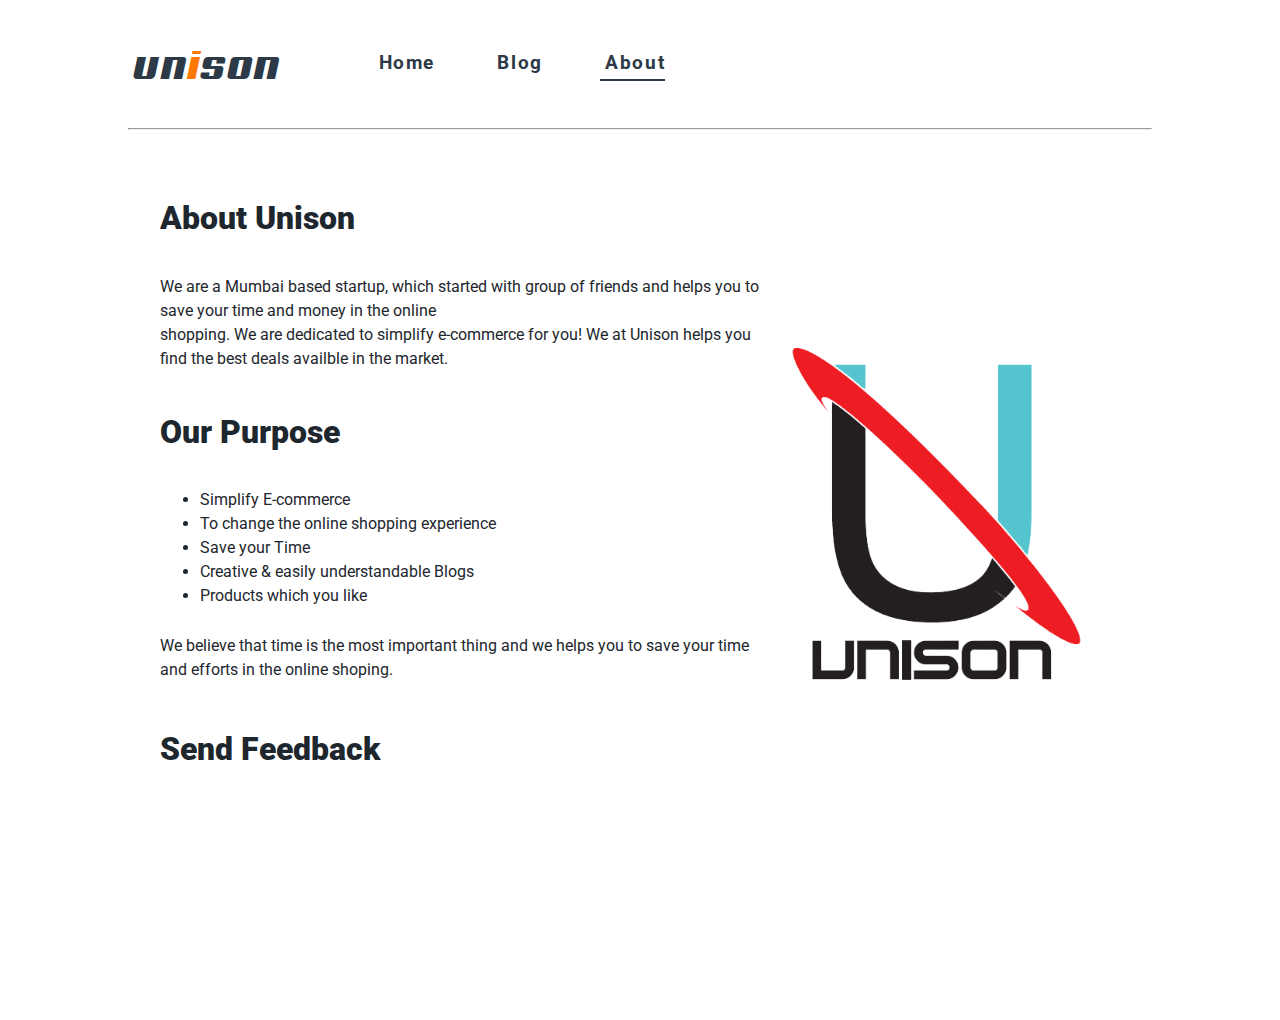
==== about.html @ 6be66cce "Add files via upload" ====
<!DOCTYPE html>
<html lang="en">

<head>
    <meta charset="UTF-8">
    <meta http-equiv="X-UA-Compatible" content="IE=edge">
    <meta name="viewport" content="width=device-width, initial-scale=1.0">
    <title>Unison || About</title>
    <meta name="theme-color" content="#ff7900">
    <!-- Favicon -->
    <link rel="shortcut icon" href="images/logo.png" type="image/x-icon">
    <!-- CSS  -->
    <link rel="stylesheet" href="style/style.css">
    <!-- Link Swiper's CSS -->
    <link rel="stylesheet" href="https://unpkg.com/swiper/swiper-bundle.min.css" />
    <!-- Font Awesome cdn -->
    <link rel="stylesheet" href="https://use.fontawesome.com/releases/v5.15.4/css/all.css"
        integrity="sha384-DyZ88mC6Up2uqS4h/KRgHuoeGwBcD4Ng9SiP4dIRy0EXTlnuz47vAwmeGwVChigm" crossorigin="anonymous">
</head>

<body>

    <!-- Navigation bar  -->
    <nav class="navigation max_width_1 margin_auto margin_div">
        <div class="nav_left">
            <div class="header"> <a href="#" class="company_name">un<span>i</span>son</a></div>
            <input type="checkbox" id="openSideBarMenu">
            <label for="openSideBarMenu" class="sideBarIconToggle">
                <div class="spinner top_spinner"></div>
                <div class="spinner middle_spinner"></div>
                <div class="spinner bottom_spinner"></div>
            </label>
            <div id="sideBarMenu">

                <ul>
                    <li><a href="index.html" class="inactive"><i class="fas fa-home fa_icon"></i>home</a></li>
                    <li><a href="blog.html" class="inactive underline_hover"><i class="fas fa-blog fa_icon"></i>blog</a>
                    </li>
                    <li><a href="about.html" class="active underline_hover"><i
                                class="fas fa-address-card fa_icon"></i>about</a></li>
                </ul>
            </div>
        </div>
    </nav>

    <!-- hr after content section -->
    <div class="max_width_1 margin_auto margin_div">
        <hr>
    </div>

    <div class="about">
        <div class="about_content">
            <h1>About Unison</h1>
            <p> We are a Mumbai based startup, which started with group of friends and helps you to save your time and
                money in the online <span> shopping. We are dedicated to simplify e-commerce for you! We at Unison helps
                    you
                    find the best deals availble in the market.</span> </p>

            <h2>Our Purpose</h2>
            <ul>
                <li>Simplify E-commerce</li>
                <li>To change the online shopping experience</li>
                <li>Save your Time</li>
                <li>Creative & easily understandable Blogs</li>
                <li>Products which you like</li>
            </ul>

            <p>We believe that time is the most important thing and we helps you to save your time and efforts in the
                online shoping.</p>


            <div class="social_icons">
                <h3>Send Feedback</h3>
                <ul>
                    <li><a href="https://www.facebook.com/unison2/" target="_blank"><i
                                class="fab fa-facebook-square facebook"></i></a></li>
                    <li><a href="https://www.instagram.com/main_unison/" target="_blank"><i
                                class="fab fa-instagram instagram"></i></a></li>
                    <li><a href="https://twitter.com/main_unison" target="_blank"><i
                                class="fab fa-twitter twitter"></i></a>
                    </li>
                    <li><a href="https://www.youtube.com/channel/UC8-IPt68KgffmS6Lk6WALVA" target="_blank"><i
                                class="fab fa-youtube youtube"></i></a>
                    </li>
                </ul>
            </div>

        </div>

        <div class="about_image">
            <img src="images/logo.png" alt="Unison Logo">
        </div>
    </div>


    </div>

    <!-- hr after content section -->
    <div class="max_width_1 margin_auto margin_div">
        <hr>
    </div>

    <!-- Footer section -->
    <footer class="footer">
        <p class="font_fam_2">Copyright &copy; <a href="#"><b>UNISON</b></a> </p>
        <b>
            <p class="font_fam_2"><a href="mailto:mainunison@gmail.com" target="blank"> <i class="far fa-envelope"></i>
                    Send a mail</a></p>
        </b>

    </footer>
</body>

</html>
---- style/style.css ----
@import url("https://fonts.googleapis.com/css2?family=Baloo+Bhaina+2:wght@500&family=Poppins:wght@600&family=Roboto&family=Ubuntu:wght@500&display=swap");
@font-face {
  font-family: header_font;
  src: url(../fonts/Aero.ttf);
}

.max_width_1 {
  max-width: 80vw;
}

.max_width_2 {
  max-width: 60vw;
}

.margin_auto {
  margin: auto;
}

.margin_div {
  margin-top: 1rem;
  margin-bottom: 1rem;
}

.font_fam_1 {
  font-family: "Baloo Bhaina 2", cursive;
}

.font_fam_2 {
  font-family: "Roboto", sans-serif;
}

.active {
  border-bottom: 2px solid #2c3a47;
}

.inactive:hover {
  border-bottom: 2px solid #cdcdcd;
}

.form_input {
  padding: 9px 22px;
  font-size: 1rem;
  outline: none;
  margin: 0rem 0.7rem;
  font-family: "Roboto", sans-serif;
  border: 0.1rem solid #c7c7c7;
  border-radius: 1.3rem;
}

.form_input:focus {
  border: 0.1rem solid black;
}

.btn {
  padding: 8px 20px;
  font-family: "Roboto", sans-serif;
  font-size: 1rem;
  cursor: pointer;
  background-color: white;
  border: 0.1rem solid black;
  border-radius: 1.3rem;
  -webkit-transition: all 0.3s ease-in-out;
  transition: all 0.3s ease-in-out;
}

.btn:hover {
  background: #1e272e;
  color: white;
}

.fa_icon {
  margin-right: 0.3rem;
}

.facebook:hover {
  color: #4267b2;
}

.instagram:hover {
  color: #c13584;
}

.twitter:hover {
  color: #1da1f2;
}

.youtube:hover {
  color: #ff0000;
}

@media (min-width: 240px) and (max-width: 1200px) {
  body {
    font-size: 55%;
  }
  .max_width_1 {
    max-width: 100vw;
  }
  .max_width_2 {
    max-width: 100vw;
  }
  #openSideBarMenu {
    display: block;
  }
  .responsive_center_btn {
    -ms-flex-item-align: center;
        -ms-grid-row-align: center;
        align-self: center;
    margin-top: 2rem;
  }
  .text_align_center {
    text-align: center;
  }
  .navigation {
    margin: 0;
    padding-top: 0px;
    padding-bottom: 0px;
    padding-right: 0px;
    padding-left: 0px;
  }
  .navigation .popup_bg .popup .blog_search {
    position: relative;
    z-index: 200;
  }
  .header {
    background-color: #fff;
    width: 100vw;
    height: 5rem;
    position: fixed;
    top: 0;
    left: 0;
    z-index: 10;
    display: -webkit-box;
    display: -ms-flexbox;
    display: flex;
    -webkit-box-pack: center;
        -ms-flex-pack: center;
            justify-content: center;
    -webkit-box-align: center;
        -ms-flex-align: center;
            align-items: center;
  }
  #openSideBarMenu:checked ~ #sideBarMenu {
    -webkit-transform: translateX(0px);
            transform: translateX(0px);
  }
  .sideBarIconToggle {
    width: 1.5rem;
    height: 1.5rem;
    position: absolute;
    z-index: 20;
    top: 2rem;
    left: 1rem;
    cursor: pointer;
  }
  #sideBarMenu {
    height: 100%;
    position: fixed;
    left: 0;
    top: 0rem;
    width: 100vw;
    margin-top: 5rem;
    z-index: 10;
    background-color: #fff;
    -webkit-transform: translateX(-100%);
            transform: translateX(-100%);
    -webkit-transition: -webkit-transform 250ms ease-in-out;
    transition: -webkit-transform 250ms ease-in-out;
    transition: transform 250ms ease-in-out;
    transition: transform 250ms ease-in-out, -webkit-transform 250ms ease-in-out;
  }
  #sideBarMenu ul {
    -webkit-box-orient: vertical;
    -webkit-box-direction: normal;
        -ms-flex-direction: column;
            flex-direction: column;
    margin: 0;
    padding: 0;
  }
  #sideBarMenu ul li a {
    margin: 2rem 0rem;
    display: block;
  }
  .spinner {
    height: 3px;
    background: #1e272e;
    -webkit-transition: all 0.3s ease-out;
    transition: all 0.3s ease-out;
  }
  .middle_spinner,
  .bottom_spinner {
    margin-top: 3px;
  }
  #openSideBarMenu:checked ~ .sideBarIconToggle > .spinner.middle_spinner {
    opacity: 0;
  }
  #openSideBarMenu:checked ~ .sideBarIconToggle > .spinner.top_spinner {
    -webkit-transform: rotate(135deg);
            transform: rotate(135deg);
    margin-top: 0.5rem;
  }
  #openSideBarMenu:checked ~ .sideBarIconToggle > .spinner.bottom_spinner {
    -webkit-transform: rotate(-135deg);
            transform: rotate(-135deg);
    margin-top: -0.57rem;
  }
  .search_icon {
    display: block !important;
    z-index: 200;
    position: fixed;
    right: 0.6rem;
    top: 1.5rem;
  }
  .content {
    height: auto !important;
    padding: 0rem .2rem !important;
  }
  .content .swiper-slide {
    display: -webkit-box;
    display: -ms-flexbox;
    display: flex;
    -webkit-box-orient: vertical;
    -webkit-box-direction: reverse;
        -ms-flex-direction: column-reverse;
            flex-direction: column-reverse;
  }
  .content .swiper-slide .content_left h1 {
    text-align: center;
  }
  .home_articles .show_more {
    display: -webkit-box;
    display: -ms-flexbox;
    display: flex;
    -webkit-box-pack: center;
        -ms-flex-pack: center;
            justify-content: center;
    -webkit-box-align: center;
        -ms-flex-align: center;
            align-items: center;
  }
  .popup_bg {
    position: fixed;
    width: 100%;
    height: 100vh;
    top: 0;
    left: 0;
    background-color: rgba(30, 39, 46, 0.55);
    display: -webkit-box;
    display: -ms-flexbox;
    display: flex;
    -webkit-box-pack: center;
        -ms-flex-pack: center;
            justify-content: center;
    -webkit-box-align: center;
        -ms-flex-align: center;
            align-items: center;
    visibility: hidden;
    opacity: 0;
    -webkit-transition: all 0.5s ease-in-out;
    transition: all 0.5s ease-in-out;
  }
  .popup_bg .popup {
    position: relative;
    background-color: white;
    width: 90%;
    height: 25vh;
    display: -webkit-box;
    display: -ms-flexbox;
    display: flex;
    -webkit-box-pack: none;
        -ms-flex-pack: none;
            justify-content: none;
    -webkit-box-align: center;
        -ms-flex-align: center;
            align-items: center;
    -webkit-box-orient: vertical;
    -webkit-box-direction: normal;
        -ms-flex-direction: column;
            flex-direction: column;
    padding: 0.5rem;
    border-radius: 0.5rem;
  }
  .popup_bg .popup .blog_search {
    margin-top: 2rem;
  }
  .bg_active {
    visibility: visible;
    opacity: 1;
  }
  .popup_close {
    position: absolute;
    top: 0.8rem;
    right: 0.8rem;
    font-weight: bold;
    cursor: pointer;
    font-size: 1.2rem;
    display: block !important;
  }
}

@media (min-width: 240px) and (max-width: 550px) {
  .home_articles .home_article {
    display: -webkit-box;
    display: -ms-flexbox;
    display: flex;
    -webkit-box-orient: vertical;
    -webkit-box-direction: normal;
        -ms-flex-direction: column;
            flex-direction: column;
    padding: 2rem 1rem !important;
  }
  .hide_responsive {
    display: none;
  }
  .content_right img {
    height: 15rem !important;
  }
  .home_article_content h3, .home_article_content p {
    line-height: 1.5;
  }
}

.about {
  display: -webkit-box;
  display: -ms-flexbox;
  display: flex;
  -webkit-box-pack: center;
      -ms-flex-pack: center;
          justify-content: center;
  -webkit-box-align: center;
      -ms-flex-align: center;
          align-items: center;
  padding: 2rem;
  height: auto;
  width: 80vw;
  margin: auto;
  font-family: "Roboto", sans-serif;
}

.about .about_content {
  display: -webkit-box;
  display: -ms-flexbox;
  display: flex;
  -webkit-box-pack: center;
      -ms-flex-pack: center;
          justify-content: center;
  -webkit-box-align: normal;
      -ms-flex-align: normal;
          align-items: normal;
  -webkit-box-orient: vertical;
  -webkit-box-direction: normal;
      -ms-flex-direction: column;
          flex-direction: column;
  color: #1e272e;
}

.about .about_content h1,
.about .about_content h2,
.about .about_content h3 {
  font-size: 2rem;
  font-weight: 900;
}

.about .about_content li,
.about .about_content p {
  font-size: 1rem;
  line-height: 1.5;
}

.about .about_content p span {
  display: inline-block;
}

.about .about_content .social_icons ul {
  display: -webkit-box;
  display: -ms-flexbox;
  display: flex;
  -webkit-box-pack: start;
      -ms-flex-pack: start;
          justify-content: flex-start;
  -webkit-box-align: center;
      -ms-flex-align: center;
          align-items: center;
  padding-left: 0;
}

.about .about_content .social_icons ul li {
  list-style: none;
}

.about .about_content .social_icons ul li a {
  margin: 0rem 1rem;
  font-size: 2rem;
  color: #1e272e;
}

.about .about_content .social_icons ul li a i {
  -webkit-transition: all 0.2s ease-in-out;
  transition: all 0.2s ease-in-out;
}

.about .about_image img {
  height: 25rem;
}

.facebook:hover {
  color: #4267b2;
}

.instagram:hover {
  color: #c13584;
}

.twitter:hover {
  color: #1da1f2;
}

.youtube:hover {
  color: #ff0000;
}

@media (min-width: 240px) and (max-width: 1200px) {
  .about {
    -webkit-box-orient: vertical;
    -webkit-box-direction: reverse;
        -ms-flex-direction: column-reverse;
            flex-direction: column-reverse;
    width: 100vw;
  }
  .about_image img {
    height: 15rem !important;
  }
}

.swiper {
  width: 100%;
  height: 100%;
}

.swiper-slide {
  /* Center slide text vertically */
  display: -webkit-box;
  display: -ms-flexbox;
  display: flex;
  -webkit-box-pack: center;
      -ms-flex-pack: center;
          justify-content: center;
  -webkit-box-align: center;
      -ms-flex-align: center;
          align-items: center;
}

.swiper-slide img {
  display: block;
  width: 100%;
  height: 100%;
}

.content {
  height: 35rem;
  display: -webkit-box;
  display: -ms-flexbox;
  display: flex;
  -webkit-box-pack: none;
      -ms-flex-pack: none;
          justify-content: none;
  -webkit-box-align: none;
      -ms-flex-align: none;
          align-items: none;
  padding: 0.7rem;
}

.content .content_left {
  font-family: "Baloo Bhaina 2", cursive;
  display: -webkit-box;
  display: -ms-flexbox;
  display: flex;
  -webkit-box-pack: center;
      -ms-flex-pack: center;
          justify-content: center;
  -webkit-box-align: none;
      -ms-flex-align: none;
          align-items: none;
  -webkit-box-orient: vertical;
  -webkit-box-direction: normal;
      -ms-flex-direction: column;
          flex-direction: column;
}

.content .content_left h1 {
  font-size: 2.3rem;
  padding: 0rem;
  margin: 0rem;
  text-align: left;
}

.content .content_left p {
  font-size: 1.2rem;
  margin: 0rem;
  text-align: left;
}

.content .content_left .btn {
  width: 8rem;
}

.content .content_right {
  width: 50%;
  display: -webkit-box;
  display: -ms-flexbox;
  display: flex;
  -webkit-box-pack: center;
      -ms-flex-pack: center;
          justify-content: center;
  -webkit-box-align: center;
      -ms-flex-align: center;
          align-items: center;
}

.content .content_right img {
  height: 20rem;
  width: auto;
}

.img_slider_anchor {
  display: inline-block;
}

.blog_search::-webkit-input-placeholder {
  font-family: "FontAwesome";
}

.blog_search:-ms-input-placeholder {
  font-family: "FontAwesome";
}

.blog_search::-ms-input-placeholder {
  font-family: "FontAwesome";
}

.blog_search::placeholder {
  font-family: "FontAwesome";
}

.blog_search {
  font-family: "Roboto", sans-serif;
}

body {
  margin: 0;
  height: 2000px;
}

.icon-bar {
  position: fixed;
  top: 50%;
  -webkit-transform: translateY(-50%);
          transform: translateY(-50%);
}

.icon-bar a {
  display: block;
  text-align: center;
  padding: 16px;
  -webkit-transition: all 0.3s ease;
  transition: all 0.3s ease;
  color: white;
  font-size: 20px;
  -webkit-transition: all .3s ease;
  transition: all .3s ease;
}

.icon-bar a:hover {
  background-color: #1e272e;
}

.blog_page_facebook {
  background: #3B5998;
  color: white;
}

.blog_page_twitter {
  background: #55ACEE;
  color: white;
}

.blog_page_google {
  background: #dd4b39;
  color: white;
}

.blog_page_linkedin {
  background: #007bb5;
  color: white;
}

.blog_page_youtube {
  background: #bb0000;
  color: white;
}

.blog_page_content {
  margin-left: 75px;
  font-size: 30px;
}

/* Content */
body {
  overflow-x: hidden;
  scroll-behavior: smooth;
}

.article_content_page {
  padding: 1rem 5.625rem;
  font-family: "Roboto", sans-serif;
}

.article_content_page h1 {
  font-family: "Poppins", sans-serif;
  font-size: 3.5rem;
}

.article_content_page p {
  line-height: 1.9;
  font-size: 1rem;
}

.article_content_page img {
  max-height: 31.25rem;
  max-width: 18.125rem;
}

/* Share Buttons */
.share-btn-container {
  background: #fff;
  display: -webkit-box;
  display: -ms-flexbox;
  display: flex;
  -webkit-box-orient: vertical;
  -webkit-box-direction: normal;
      -ms-flex-direction: column;
          flex-direction: column;
  padding: 1rem;
  -webkit-box-shadow: 0 0.25rem 0.5rem rgba(0, 0, 0, 0.3);
          box-shadow: 0 0.25rem 0.5rem rgba(0, 0, 0, 0.3);
  position: fixed;
  top: 50%;
  -webkit-transform: translateY(-50%);
          transform: translateY(-50%);
}

.share-btn-container a i {
  font-size: 2rem;
}

.share-btn-container a {
  margin: 0.75rem 0;
  -webkit-transition: 500ms;
  transition: 500ms;
}

.share-btn-container a:hover {
  -webkit-transform: scale(1.2);
          transform: scale(1.2);
}

.share-btn-container .fa-facebook {
  color: #3b5998;
}

.share-btn-container .fa-twitter {
  color: #1da1f2;
}

.share-btn-container .fa-linkedin {
  color: #0077b5;
}

.share-btn-container .fa-pinterest {
  color: #bd081c;
}

.share-btn-container .fa-whatsapp {
  color: #25d366;
}

.scrollBtn {
  position: fixed;
  right: 4rem;
  bottom: 5rem;
  font-size: 1.5rem;
  cursor: pointer;
  padding: .7rem 1rem;
  border-radius: 50%;
  opacity: .8;
}

/* Media Queries for article pages*/
@media (max-width: 550px) {
  .article_content_page {
    padding: .5rem 1rem;
    padding-bottom: 4rem;
  }
  .article_content_page h1 {
    text-align: center;
    font-size: 3rem;
    margin-top: 0rem;
  }
  .share-btn-container {
    -webkit-transform: unset;
            transform: unset;
    top: unset;
    left: 0;
    bottom: 0;
    width: 100%;
    -webkit-box-orient: horizontal;
    -webkit-box-direction: normal;
        -ms-flex-direction: row;
            flex-direction: row;
    -webkit-box-shadow: 0.25rem 0 0.5rem rgba(0, 0, 0, 0.3);
            box-shadow: 0.25rem 0 0.5rem rgba(0, 0, 0, 0.3);
    padding: 1rem 0;
    -webkit-box-pack: center;
        -ms-flex-pack: center;
            justify-content: center;
  }
  .share-btn-container a {
    margin: 0 1rem;
  }
  .scrollBtn {
    position: fixed;
    right: 0.7rem;
    bottom: 5rem;
  }
}

* {
  -webkit-box-sizing: border-box;
          box-sizing: border-box;
}

body,
html {
  overflow-x: hidden;
  height: 100%;
}

::-moz-selection {
  color: #ff7900;
}

::selection {
  color: #ff7900;
}

body {
  font-size: 62.5%;
  margin: 0;
  padding: 0;
}

#openSideBarMenu {
  display: none;
}

.navigation {
  height: 6rem;
  display: -webkit-box;
  display: -ms-flexbox;
  display: flex;
  -webkit-box-pack: justify;
      -ms-flex-pack: justify;
          justify-content: space-between;
  -webkit-box-align: center;
      -ms-flex-align: center;
          align-items: center;
  font-family: "Baloo Bhaina 2", cursive;
  padding: 0.4rem;
}

.navigation .nav_left {
  display: -webkit-box;
  display: -ms-flexbox;
  display: flex;
  -webkit-box-pack: center;
      -ms-flex-pack: center;
          justify-content: center;
  -webkit-box-align: center;
      -ms-flex-align: center;
          align-items: center;
}

.navigation .nav_left a {
  font-size: 2.5rem;
  font-family: header_font;
  text-decoration: none;
  color: #2c3a47;
  letter-spacing: 0.1rem;
}

.navigation .nav_left a span {
  color: #ff7900;
}

.navigation .nav_left ul {
  display: -webkit-box;
  display: -ms-flexbox;
  display: flex;
  -webkit-box-pack: center;
      -ms-flex-pack: center;
          justify-content: center;
  -webkit-box-align: center;
      -ms-flex-align: center;
          align-items: center;
  margin: 0rem 1.5rem;
}

.navigation .nav_left ul li {
  list-style: none;
  padding: 0rem 1rem;
}

.navigation .nav_left ul li a {
  text-decoration: none;
  margin: 0rem 0.8rem;
  text-transform: capitalize;
  font-family: "Roboto", sans-serif;
  color: #2c3a47;
  letter-spacing: 0.1rem;
  font-size: 1.2rem;
  font-weight: bold;
  padding-bottom: 0.3rem;
  -webkit-transition: all 0.3s ease;
  transition: all 0.3s ease;
}

.navigation .nav_left ul li a i:hover {
  color: black;
}

.navigation .nav_left ul li a:hover {
  color: black;
}

.navigation .nav_right .search_icon {
  display: none;
}

.navigation .nav_right .social_icons ul {
  display: -webkit-box;
  display: -ms-flexbox;
  display: flex;
  -webkit-box-pack: center;
      -ms-flex-pack: center;
          justify-content: center;
  -ms-flex-line-pack: center;
      align-content: center;
}

.navigation .nav_right .social_icons ul li {
  list-style: none;
}

.navigation .nav_right .social_icons ul li a {
  margin: 0rem 1rem;
  font-size: 2rem;
  color: #1e272e;
}

.navigation .nav_right .social_icons ul li a i {
  -webkit-transition: all 0.3s ease-in-out;
  transition: all 0.3s ease-in-out;
}

.navigation .nav_right .search_btn {
  background-color: #1e272e;
  color: white;
}

.navigation .nav_right .search_btn:hover {
  color: #1e272e;
  background: white;
}

.popup_close {
  display: none;
}

.home_articles {
  height: auto;
  padding: 0.7rem;
}

.home_articles h2 {
  font-size: 2.3rem;
}

.home_articles .home_article {
  display: -webkit-box;
  display: -ms-flexbox;
  display: flex;
  padding: 2rem;
  text-decoration: none;
  color: black;
  -webkit-transition: all 0.1s ease-in;
  transition: all 0.1s ease-in;
}

.home_articles .home_article:hover {
  -webkit-box-shadow: 0 4px 8px 0 rgba(0, 0, 0, 0.2), 0 6px 20px 0 rgba(0, 0, 0, 0.19);
          box-shadow: 0 4px 8px 0 rgba(0, 0, 0, 0.2), 0 6px 20px 0 rgba(0, 0, 0, 0.19);
}

.home_articles .home_article .home_article_img {
  -ms-flex-item-align: center;
      -ms-grid-row-align: center;
      align-self: center;
}

.home_articles .home_article .home_article_img img {
  height: 8rem;
}

.home_articles .home_article .home_article_content {
  -ms-flex-item-align: center;
      -ms-grid-row-align: center;
      align-self: center;
  padding: 0rem 2rem;
}

.home_articles .home_article .home_article_content h3 {
  font-size: 1.2rem;
}

.home_articles .home_article .home_article_content p,
.home_articles .home_article .home_article_content span {
  font-size: 1rem;
  line-height: 1.5;
}

.home_articles .show_more {
  color: #1e272e;
  text-decoration: none;
  margin-top: 2rem;
}

.home_articles .show_more .show_more_btn {
  margin-top: 1rem;
}

.home_articles .show_more .show_more_btn:hover {
  color: white;
  background-color: #1e272e;
}

.footer {
  height: 6rem;
  color: #272727;
  display: -webkit-box;
  display: -ms-flexbox;
  display: flex;
  -webkit-box-pack: center;
      -ms-flex-pack: center;
          justify-content: center;
  -webkit-box-align: center;
      -ms-flex-align: center;
          align-items: center;
  -webkit-box-orient: vertical;
  -webkit-box-direction: normal;
      -ms-flex-direction: column;
          flex-direction: column;
}

.footer p {
  font-size: 1rem;
  margin: 0.5rem;
}

.footer p a {
  color: black;
  text-decoration: none;
}

.footer p a .far {
  font-size: 1.2rem;
}

.footer p a:hover {
  text-decoration: underline;
}
/*# sourceMappingURL=style.css.map */
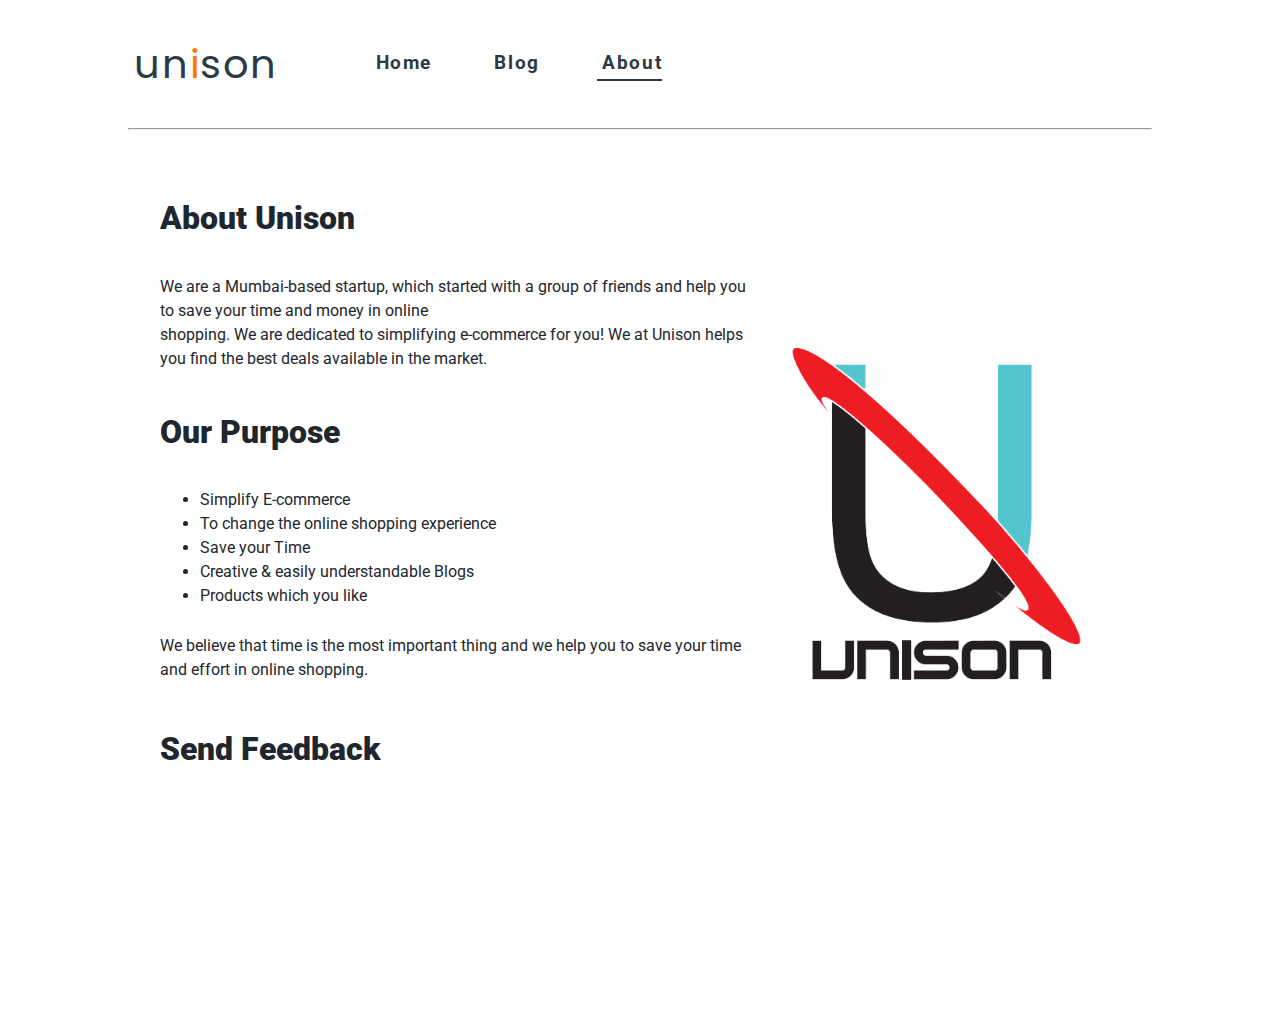
==== commit 54198ef2: "Update about.html" ====
--- a/about.html
+++ b/about.html
@@ -6,16 +6,47 @@
     <meta http-equiv="X-UA-Compatible" content="IE=edge">
     <meta name="viewport" content="width=device-width, initial-scale=1.0">
     <title>Unison || About</title>
-    <meta name="theme-color" content="#ff7900">
-    <!-- Favicon -->
-    <link rel="shortcut icon" href="images/logo.png" type="image/x-icon">
+
+    <!-- Necessary tags  -->
     <!-- CSS  -->
     <link rel="stylesheet" href="style/style.css">
-    <!-- Link Swiper's CSS -->
-    <link rel="stylesheet" href="https://unpkg.com/swiper/swiper-bundle.min.css" />
     <!-- Font Awesome cdn -->
     <link rel="stylesheet" href="https://use.fontawesome.com/releases/v5.15.4/css/all.css"
         integrity="sha384-DyZ88mC6Up2uqS4h/KRgHuoeGwBcD4Ng9SiP4dIRy0EXTlnuz47vAwmeGwVChigm" crossorigin="anonymous">
+    <meta name="theme-color" content="#ff7900">
+    <!-- Favicon -->
+    <link rel="shortcut icon" href="favicon.png" type="image/x-icon">
+
+
+    <!-- All important meta tags for SEO  -->
+
+    <!-- HTML Meta Tags -->
+    <title>Committed to simplifying e-commerce for you!!!</title>
+    <meta name="description"
+        content="At Unison we write articles about the offers on the e-commerce platforms so that you can make most of the offers, we select the product that fits your personality.">
+
+    <!-- Facebook Meta Tags -->
+    <meta property="og:url" content="https://unisonweb.netlify.app/about.html/">
+    <meta property="og:type" content="website">
+    <meta property="og:title" content="Committed to simplifying e-commerce for you!!!">
+    <meta property="og:description"
+        content="At Unison we write articles about the offers on the e-commerce platforms so that you can make most of the offers, we select the product that fits your personality.">
+    <meta property="og:image"
+        content="https://scontent.fbom4-2.fna.fbcdn.net/v/t39.30808-6/241194850_114610044316230_4821732176566187251_n.jpg?_nc_cat=103&ccb=1-5&_nc_sid=e3f864&_nc_ohc=InTFp_KviBEAX-do3oA&_nc_ht=scontent.fbom4-2.fna&oh=57b57043ecafef1f9e974b4fab79d7e7&oe=616DEA3C">
+
+    <!-- Twitter Meta Tags -->
+    <meta name="twitter:card" content="summary_large_image">
+    <meta property="twitter:domain" content="unisonweb.netlify.app">
+    <meta property="twitter:url" content="https://unisonweb.netlify.app/about.html/">
+    <meta name="twitter:title" content="Committed to simplifying e-commerce for you!!!">
+    <meta name="twitter:description"
+        content="At Unison we write articles about the offers on the e-commerce platforms so that you can make most of the offers, we select the product that fits your personality.">
+    <meta name="twitter:image"
+        content="https://scontent.fbom4-2.fna.fbcdn.net/v/t39.30808-6/241194850_114610044316230_4821732176566187251_n.jpg?_nc_cat=103&ccb=1-5&_nc_sid=e3f864&_nc_ohc=InTFp_KviBEAX-do3oA&_nc_ht=scontent.fbom4-2.fna&oh=57b57043ecafef1f9e974b4fab79d7e7&oe=616DEA3C">
+
+    <!-- Meta Tags Generated via https://www.opengraph.xyz -->
+
+
 </head>
 
 <body>
@@ -23,7 +54,7 @@
     <!-- Navigation bar  -->
     <nav class="navigation max_width_1 margin_auto margin_div">
         <div class="nav_left">
-            <div class="header"> <a href="#" class="company_name">un<span>i</span>son</a></div>
+            <div class="header"> <a href="index.html" class="company_name">un<span>i</span>son</a></div>
             <input type="checkbox" id="openSideBarMenu">
             <label for="openSideBarMenu" class="sideBarIconToggle">
                 <div class="spinner top_spinner"></div>
@@ -51,10 +82,10 @@
     <div class="about">
         <div class="about_content">
             <h1>About Unison</h1>
-            <p> We are a Mumbai based startup, which started with group of friends and helps you to save your time and
-                money in the online <span> shopping. We are dedicated to simplify e-commerce for you! We at Unison helps
+            <p>We are a Mumbai-based startup, which started with a group of friends and help you to save your time and
+                money in online <span> shopping. We are dedicated to simplifying e-commerce for you! We at Unison helps
                     you
-                    find the best deals availble in the market.</span> </p>
+                    find the best deals available in the market.</span></p>
 
             <h2>Our Purpose</h2>
             <ul>
@@ -65,8 +96,8 @@
                 <li>Products which you like</li>
             </ul>
 
-            <p>We believe that time is the most important thing and we helps you to save your time and efforts in the
-                online shoping.</p>
+            <p>We believe that time is the most important thing and we help you to save your time and effort in online
+                shopping.</p>
 
 
             <div class="social_icons">
@@ -102,7 +133,8 @@
 
     <!-- Footer section -->
     <footer class="footer">
-        <p class="font_fam_2">Copyright &copy; <a href="#"><b>UNISON</b></a> </p>
+        <p class="font_fam_2">Copyright &copy; <a href="https://www.instagram.com/1abhi6/" target="blank"><b>ABHISHEK
+                    UNISON</b></a> </p>
         <b>
             <p class="font_fam_2"><a href="mailto:mainunison@gmail.com" target="blank"> <i class="far fa-envelope"></i>
                     Send a mail</a></p>
@@ -111,4 +143,4 @@
     </footer>
 </body>
 
-</html>+</html>
--- a/style/style.css
+++ b/style/style.css
@@ -1,9 +1,5 @@
 @import url("https://fonts.googleapis.com/css2?family=Baloo+Bhaina+2:wght@500&family=Poppins:wght@600&family=Roboto&family=Ubuntu:wght@500&display=swap");
-@font-face {
-  font-family: header_font;
-  src: url(../fonts/Aero.ttf);
-}
-
+@import url("https://fonts.googleapis.com/css2?family=Poppins:wght@900&display=swap");
 .max_width_1 {
   max-width: 80vw;
 }
@@ -45,10 +41,14 @@
   font-family: "Roboto", sans-serif;
   border: 0.1rem solid #c7c7c7;
   border-radius: 1.3rem;
+  width: 65%;
+  -webkit-transition: all .3s ease-in-out;
+  transition: all .3s ease-in-out;
 }
 
 .form_input:focus {
   border: 0.1rem solid black;
+  width: 100%;
 }
 
 .btn {
@@ -212,7 +212,7 @@
   }
   .content {
     height: auto !important;
-    padding: 0rem .2rem !important;
+    padding: 0rem 0.2rem !important;
   }
   .content .swiper-slide {
     display: -webkit-box;
@@ -280,7 +280,7 @@
     border-radius: 0.5rem;
   }
   .popup_bg .popup .blog_search {
-    margin-top: 2rem;
+    margin-top: 3rem;
   }
   .bg_active {
     visibility: visible;
@@ -314,8 +314,18 @@
   .content_right img {
     height: 15rem !important;
   }
-  .home_article_content h3, .home_article_content p {
+  .home_article_content h3,
+  .home_article_content p {
     line-height: 1.5;
+  }
+}
+
+@media (min-width: 240px) and (max-width: 1200px) {
+  .form_input {
+    width: 55%;
+  }
+  .form_input:focus {
+    width: 90%;
   }
 }
 
@@ -671,8 +681,8 @@
   color: #1da1f2;
 }
 
-.share-btn-container .fa-linkedin {
-  color: #0077b5;
+.share-btn-container .fa-telegram {
+  color: #0088CC;
 }
 
 .share-btn-container .fa-pinterest {
@@ -791,7 +801,7 @@
 
 .navigation .nav_left a {
   font-size: 2.5rem;
-  font-family: header_font;
+  font-family: "Poppins", sans-serif;
   text-decoration: none;
   color: #2c3a47;
   letter-spacing: 0.1rem;
@@ -987,4 +997,4 @@
 .footer p a:hover {
   text-decoration: underline;
 }
-/*# sourceMappingURL=style.css.map */+/*# sourceMappingURL=style.css.map */
